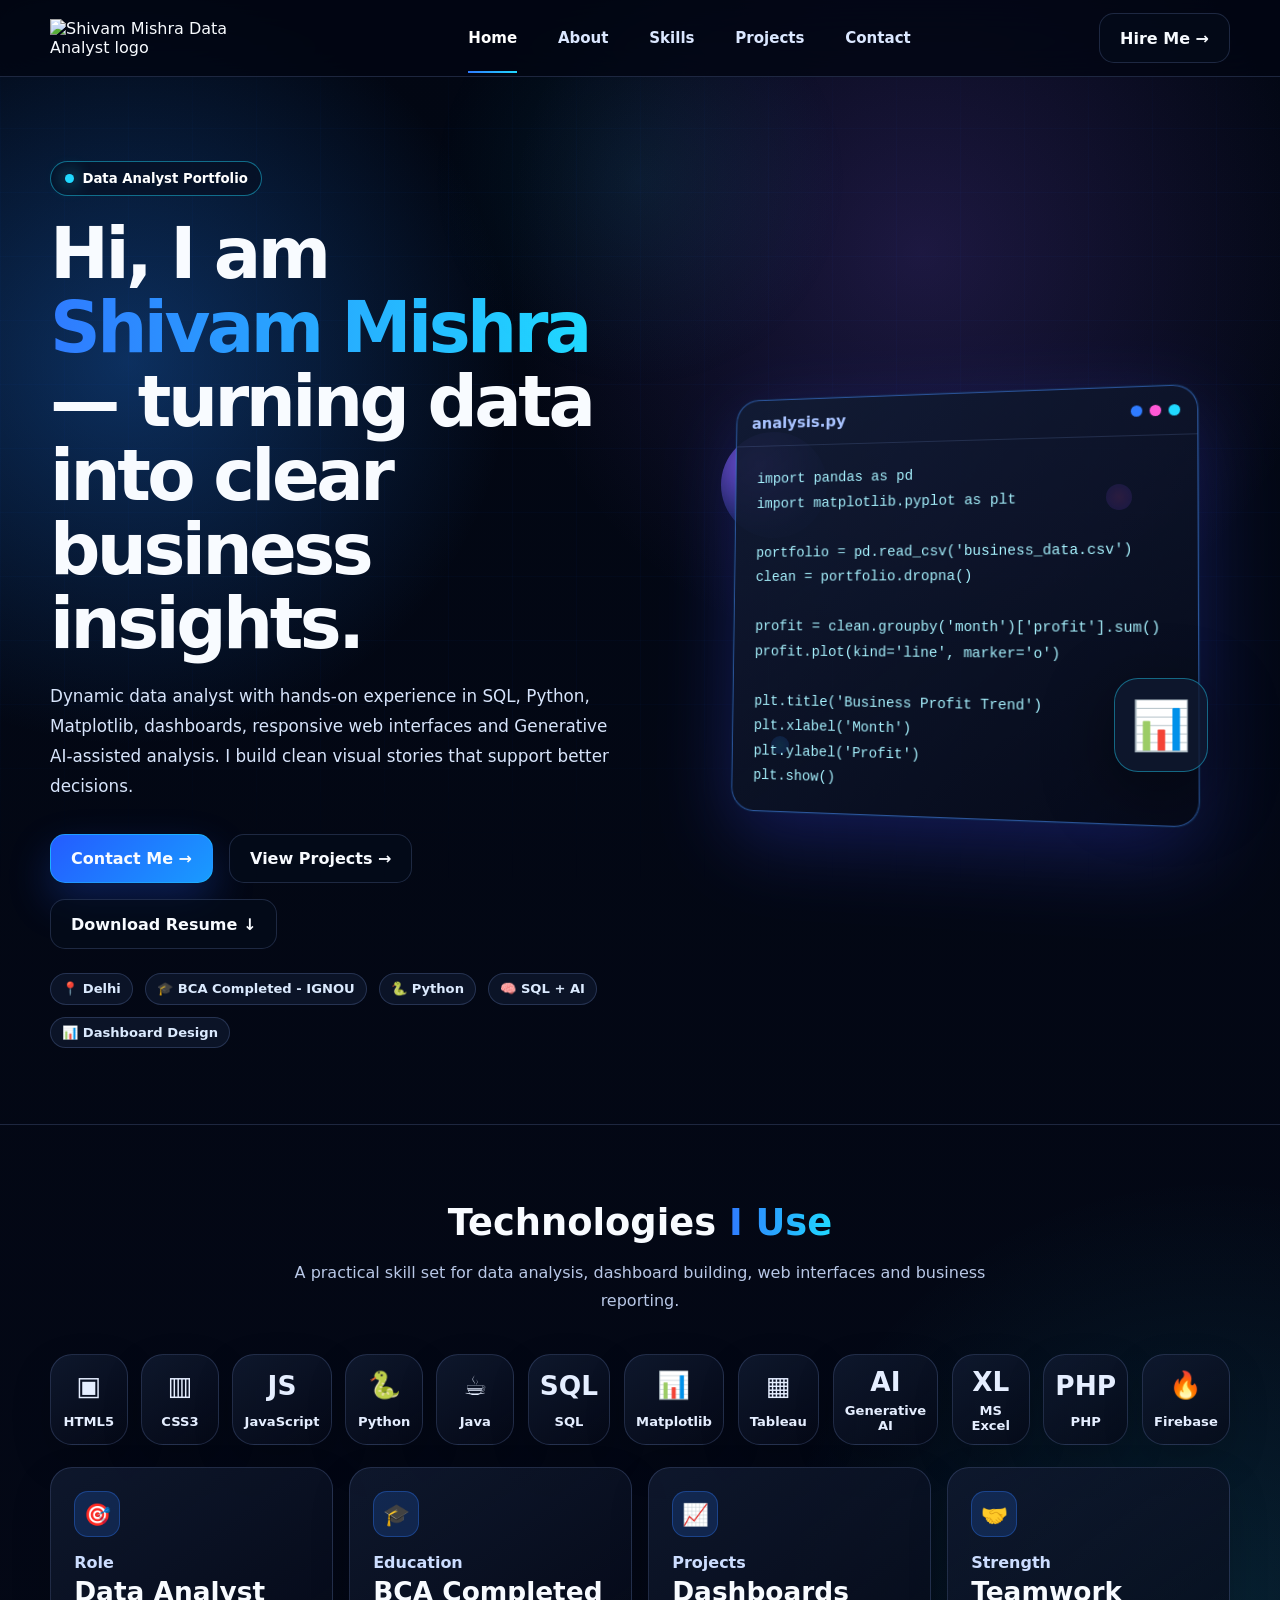
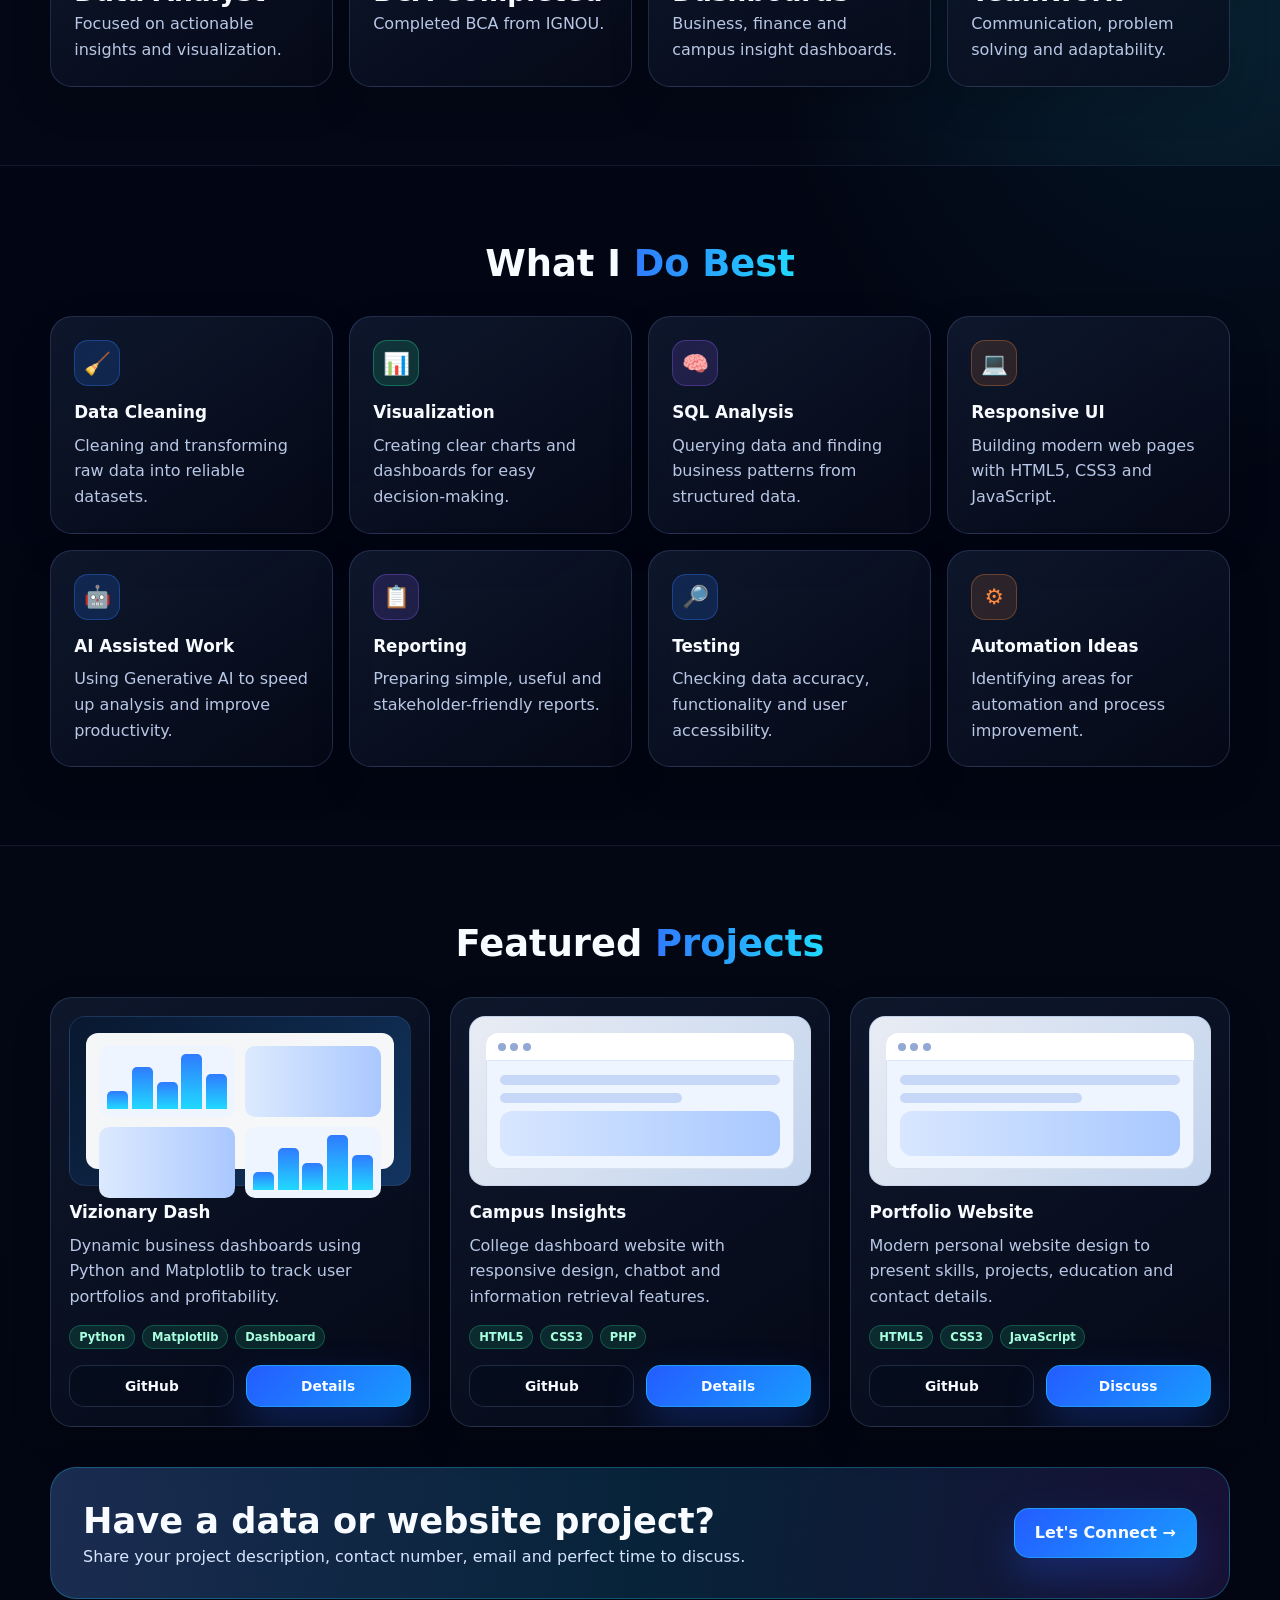
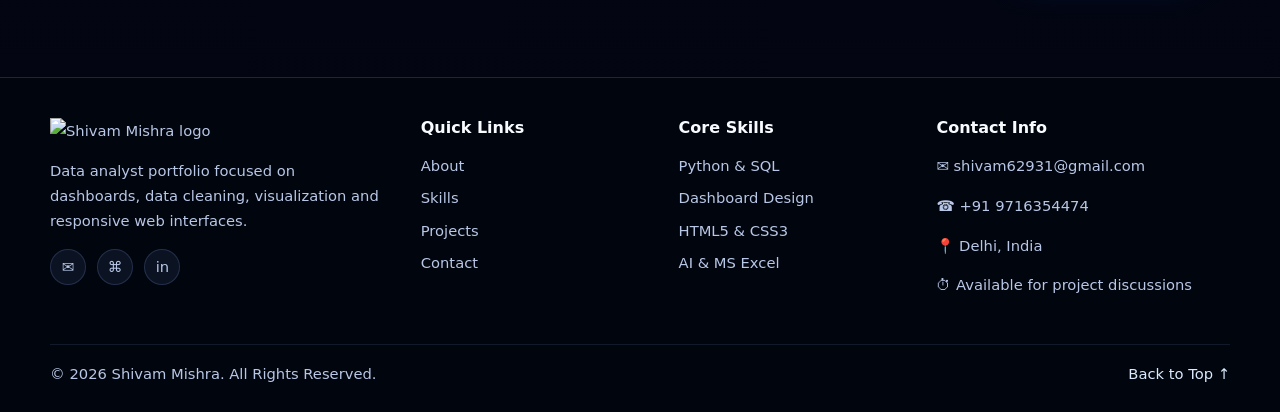
==== index.html @ b5615be9 "Add files via upload" ====
<!DOCTYPE html>
<html lang="en">
<head>
  <meta charset="UTF-8" />
  <meta name="viewport" content="width=device-width, initial-scale=1.0" />
  <title>Shivam Mishra | Data Analyst Portfolio</title>
  <meta name="description" content="Portfolio website of Shivam Mishra, Data Analyst skilled in Python, SQL, dashboards, data visualization and responsive web design." />
  <link rel="stylesheet" href="styles.css" />
</head>
<body>
  <header class="site-header">
    <div class="container navbar">
      <a class="brand" href="index.html" aria-label="Shivam Mishra Home"><img src="assets/image.jpeg" alt="Shivam Mishra Data Analyst logo"></a>
      <nav class="nav-links" data-nav-links>
        <a class="nav-link active" href="index.html">Home</a>
        <a class="nav-link " href="about.html">About</a>
        <a class="nav-link " href="skills.html">Skills</a>
        <a class="nav-link " href="projects.html">Projects</a>
        <a class="nav-link " href="contact.html">Contact</a>
      </nav>
      <div class="nav-actions">
        <a class="btn btn-ghost" href="contact.html">Hire Me →</a>
        <button class="nav-toggle" data-nav-toggle aria-label="Open menu" aria-expanded="false">☰</button>
      </div>
    </div>
  </header>

  <main>
    <section class="hero">
      <div class="container hero-grid">
        <div>
          <span class="badge">Data Analyst Portfolio</span>
          <h1>Hi, I am <span class="gradient-text">Shivam Mishra</span> — turning data into clear business insights.</h1>
          <p>Dynamic data analyst with hands-on experience in SQL, Python, Matplotlib, dashboards, responsive web interfaces and Generative AI-assisted analysis. I build clean visual stories that support better decisions.</p>
          <div class="hero-actions">
            <a class="btn btn-primary" href="contact.html">Contact Me →</a>
            <a class="btn btn-ghost" href="projects.html">View Projects →</a>
            <a class="btn btn-ghost" href="assets/Resume.pdf" target="_blank" rel="noopener">Download Resume ↓</a>
          </div>
          <div class="resume-strip">
            <span class="pill">📍 Delhi</span>
            <span class="pill">🎓 BCA Completed - IGNOU</span>
            <span class="pill">🐍 Python</span>
            <span class="pill">🧠 SQL + AI</span>
            <span class="pill">📊 Dashboard Design</span>
          </div>
        </div>
        <div class="hero-visual" aria-label="Data analyst code illustration">
          <span class="float-orb orb-1"></span>
          <span class="float-orb orb-2"></span>
          <span class="float-orb orb-3"></span>
          <div class="code-card">
            <div class="card-top"><span>analysis.py</span><span class="dot-group"><i class="dot"></i><i class="dot"></i><i class="dot"></i></span></div>
<pre><code>import pandas as pd
import matplotlib.pyplot as plt

portfolio = pd.read_csv('business_data.csv')
clean = portfolio.dropna()

profit = clean.groupby('month')['profit'].sum()
profit.plot(kind='line', marker='o')

plt.title('Business Profit Trend')
plt.xlabel('Month')
plt.ylabel('Profit')
plt.show()</code></pre>
          </div>
          <div class="float-icon react">📊</div>
        </div>
      </div>
    </section>

    <section class="section-pad">
      <div class="container">
        <h2 class="section-title">Technologies <span class="gradient-text">I Use</span></h2>
        <p class="section-subtitle">A practical skill set for data analysis, dashboard building, web interfaces and business reporting.</p>
        <div class="tech-row">
          <div class="tech-card"><span class="tech-icon">▣</span>HTML5</div>
          <div class="tech-card"><span class="tech-icon">▥</span>CSS3</div>
          <div class="tech-card"><span class="tech-icon">JS</span>JavaScript</div>
          <div class="tech-card"><span class="tech-icon">🐍</span>Python</div>
          <div class="tech-card"><span class="tech-icon">☕</span>Java</div>
          <div class="tech-card"><span class="tech-icon">SQL</span>SQL</div>
          <div class="tech-card"><span class="tech-icon">📊</span>Matplotlib</div>
          <div class="tech-card"><span class="tech-icon">▦</span>Tableau</div>
          <div class="tech-card"><span class="tech-icon">AI</span>Generative AI</div>
          <div class="tech-card"><span class="tech-icon">XL</span>MS Excel</div>
          <div class="tech-card"><span class="tech-icon">PHP</span>PHP</div>
          <div class="tech-card"><span class="tech-icon">🔥</span>Firebase</div>
        </div>

        <div class="stats-grid">
          <div class="stat-card"><div class="icon">🎯</div><h3>Role</h3><strong>Data Analyst</strong><p>Focused on actionable insights and visualization.</p></div>
          <div class="stat-card"><div class="icon">🎓</div><h3>Education</h3><strong>BCA Completed</strong><p>Completed BCA from IGNOU.</p></div>
          <div class="stat-card"><div class="icon">📈</div><h3>Projects</h3><strong>Dashboards</strong><p>Business, finance and campus insight dashboards.</p></div>
          <div class="stat-card"><div class="icon">🤝</div><h3>Strength</h3><strong>Teamwork</strong><p>Communication, problem solving and adaptability.</p></div>
        </div>
      </div>
    </section>

    <section class="section-pad split-bg">
      <div class="container">
        <h2 class="section-title">What I <span class="gradient-text">Do Best</span></h2>
        <div class="features-grid">
          <div class="feature-card"><div class="icon">🧹</div><h3>Data Cleaning</h3><p>Cleaning and transforming raw data into reliable datasets.</p></div>
          <div class="feature-card"><div class="icon">📊</div><h3>Visualization</h3><p>Creating clear charts and dashboards for easy decision-making.</p></div>
          <div class="feature-card"><div class="icon">🧠</div><h3>SQL Analysis</h3><p>Querying data and finding business patterns from structured data.</p></div>
          <div class="feature-card"><div class="icon">💻</div><h3>Responsive UI</h3><p>Building modern web pages with HTML5, CSS3 and JavaScript.</p></div>
          <div class="feature-card"><div class="icon">🤖</div><h3>AI Assisted Work</h3><p>Using Generative AI to speed up analysis and improve productivity.</p></div>
          <div class="feature-card"><div class="icon">📋</div><h3>Reporting</h3><p>Preparing simple, useful and stakeholder-friendly reports.</p></div>
          <div class="feature-card"><div class="icon">🔎</div><h3>Testing</h3><p>Checking data accuracy, functionality and user accessibility.</p></div>
          <div class="feature-card"><div class="icon">⚙</div><h3>Automation Ideas</h3><p>Identifying areas for automation and process improvement.</p></div>
        </div>
      </div>
    </section>

    <section class="section-pad">
      <div class="container">
        <h2 class="section-title">Featured <span class="gradient-text">Projects</span></h2>
        <div class="projects-grid">
          <article class="project-card">
            <div class="project-shot analytics"><div class="dashboard-mock"><div class="chart-card"><i></i><i></i><i></i><i></i><i></i></div><div class="dashboard-line"></div><div class="dashboard-line"></div><div class="chart-card"><i></i><i></i><i></i><i></i><i></i></div></div></div>
            <h3>Vizionary Dash</h3>
            <p>Dynamic business dashboards using Python and Matplotlib to track user portfolios and profitability.</p>
            <div class="tags"><span class="tag">Python</span><span class="tag">Matplotlib</span><span class="tag">Dashboard</span></div>
            <div class="project-actions"><a class="btn btn-ghost" href="https://github.com/ShivamMishra9" target="_blank" rel="noopener">GitHub</a><a class="btn btn-primary" href="projects.html">Details</a></div>
          </article>
          <article class="project-card">
            <div class="project-shot"><div class="mock-browser"><div class="mock-bar"><span></span><span></span><span></span></div><div class="mock-body"><div class="mock-line"></div><div class="mock-line"></div><div class="mock-panel"></div></div></div></div>
            <h3>Campus Insights</h3>
            <p>College dashboard website with responsive design, chatbot and information retrieval features.</p>
            <div class="tags"><span class="tag">HTML5</span><span class="tag">CSS3</span><span class="tag">PHP</span></div>
            <div class="project-actions"><a class="btn btn-ghost" href="https://github.com/ShivamMishra9" target="_blank" rel="noopener">GitHub</a><a class="btn btn-primary" href="projects.html">Details</a></div>
          </article>
          <article class="project-card">
            <div class="project-shot"><div class="mock-browser"><div class="mock-bar"><span></span><span></span><span></span></div><div class="mock-body"><div class="mock-line"></div><div class="mock-line"></div><div class="mock-panel"></div></div></div></div>
            <h3>Portfolio Website</h3>
            <p>Modern personal website design to present skills, projects, education and contact details.</p>
            <div class="tags"><span class="tag">HTML5</span><span class="tag">CSS3</span><span class="tag">JavaScript</span></div>
            <div class="project-actions"><a class="btn btn-ghost" href="https://github.com/ShivamMishra9" target="_blank" rel="noopener">GitHub</a><a class="btn btn-primary" href="contact.html">Discuss</a></div>
          </article>
        </div>

        <div class="cta">
          <div>
            <h2>Have a data or website project?</h2>
            <p>Share your project description, contact number, email and perfect time to discuss.</p>
          </div>
          <a class="btn btn-primary" href="contact.html">Let's Connect →</a>
        </div>
      </div>
    </section>
  </main>

  <footer class="footer">
    <div class="container">
      <div class="footer-grid">
        <div>
          <a class="brand" href="index.html"><img src="assets/image.jpeg" alt="Shivam Mishra logo"></a>
          <p>Data analyst portfolio focused on dashboards, data cleaning, visualization and responsive web interfaces.</p>
          <div class="social">
            <a href="mailto:shivam62931@gmail.com" aria-label="Email">✉</a>
            <a href="https://github.com/ShivamMishra9" aria-label="GitHub">⌘</a>
            <a href="https://www.linkedin.com/in/shivam-mishra-34b9a5308?utm_source=share_via&utm_content=profile&utm_medium=member_android" aria-label="LinkedIn">in</a>
          </div>
        </div>
        <div>
          <h3>Quick Links</h3>
          <a href="about.html">About</a>
          <a href="skills.html">Skills</a>
          <a href="projects.html">Projects</a>
          <a href="contact.html">Contact</a>
        </div>
        <div>
          <h3>Core Skills</h3>
          <a href="skills.html">Python & SQL</a>
          <a href="skills.html">Dashboard Design</a>
          <a href="skills.html">HTML5 & CSS3</a>
          <a href="skills.html">AI & MS Excel</a>
        </div>
        <div>
          <h3>Contact Info</h3>
          <p>✉ shivam62931@gmail.com</p>
          <p>☎ +91 9716354474</p>
          <p>📍 Delhi, India</p>
          <p>⏱ Available for project discussions</p>
        </div>
      </div>
      <div class="copyright">
        <span>© 2026 Shivam Mishra. All Rights Reserved.</span>
        <a class="back-top" data-back-top>Back to Top ↑</a>
      </div>
    </div>
  </footer>
  <script src="js/main.js"></script>
</body>
</html>
---- styles.css ----
:root {
  --bg: #030712;
  --bg-2: #071023;
  --card: rgba(16, 26, 48, 0.78);
  --card-2: rgba(14, 23, 42, 0.96);
  --border: rgba(107, 132, 191, 0.26);
  --text: #f8fbff;
  --muted: #b8c7e6;
  --blue: #2f7bff;
  --cyan: #20d9ff;
  --purple: #8b5cf6;
  --pink: #ff58d6;
  --green: #27ef9f;
  --orange: #ff8a3d;
  --shadow: 0 20px 70px rgba(0, 0, 0, 0.45);
  --radius: 22px;
}

* { box-sizing: border-box; }
html { scroll-behavior: smooth; }
body {
  margin: 0;
  font-family: Inter, ui-sans-serif, system-ui, -apple-system, BlinkMacSystemFont, "Segoe UI", Arial, sans-serif;
  background:
    radial-gradient(circle at 10% 10%, rgba(33, 133, 255, .32), transparent 24rem),
    radial-gradient(circle at 72% 7%, rgba(135, 92, 246, .20), transparent 26rem),
    radial-gradient(circle at 95% 45%, rgba(32, 217, 255, .12), transparent 28rem),
    linear-gradient(180deg, #020713 0%, #040816 55%, #020510 100%);
  color: var(--text);
  overflow-x: hidden;
}

body::before {
  content: "";
  position: fixed;
  inset: 0;
  pointer-events: none;
  background-image:
    linear-gradient(rgba(47, 123, 255, .06) 1px, transparent 1px),
    linear-gradient(90deg, rgba(47, 123, 255, .06) 1px, transparent 1px);
  background-size: 64px 64px;
  mask-image: linear-gradient(to bottom, transparent, black 16%, black 76%, transparent);
  opacity: .55;
}

body::after {
  content: "";
  position: fixed;
  inset: 0;
  pointer-events: none;
  background: radial-gradient(circle at var(--x, 50%) var(--y, 20%), rgba(32, 217, 255, .08), transparent 13rem);
  transition: .08s linear;
}

img { max-width: 100%; display: block; }
a { color: inherit; text-decoration: none; }
button, input, textarea, select { font: inherit; }

.container { width: min(1180px, calc(100% - 32px)); margin: 0 auto; }
.gradient-text { color: var(--cyan); background: linear-gradient(90deg, #2f7bff, #20d9ff); -webkit-background-clip: text; background-clip: text; color: transparent; }
.section-title { text-align: center; margin: 0 0 2rem; font-size: clamp(1.6rem, 3vw, 2.3rem); line-height: 1.1; }
.section-subtitle { color: var(--muted); text-align: center; max-width: 760px; margin: -1rem auto 2.5rem; line-height: 1.7; }
.section-pad { padding: 78px 0; }

.site-header {
  position: sticky;
  top: 0;
  z-index: 50;
  background: rgba(2, 6, 18, .78);
  backdrop-filter: blur(18px);
  border-bottom: 1px solid var(--border);
}
.navbar { min-height: 76px; display: flex; align-items: center; justify-content: space-between; gap: 1.2rem; }
.brand { display: inline-flex; align-items: center; gap: .75rem; }
.brand img { width: 168px; height: auto; }
.nav-toggle { display: none; width: 44px; height: 44px; border: 1px solid var(--border); border-radius: 14px; background: rgba(13, 22, 43, .8); color: var(--text); cursor: pointer; }
.nav-links { display: flex; align-items: center; justify-content: center; gap: .55rem; }
.nav-link {
  position: relative;
  padding: 1.65rem 1rem;
  color: #dbe7ff;
  font-weight: 700;
  font-size: .94rem;
  transition: color .25s ease;
}
.nav-link::after {
  content: "";
  position: absolute;
  left: 1rem;
  right: 1rem;
  bottom: 0;
  height: 2px;
  background: linear-gradient(90deg, var(--blue), var(--cyan));
  transform: scaleX(0);
  transform-origin: center;
  transition: transform .25s ease;
}
.nav-link:hover, .nav-link.active { color: #fff; }
.nav-link:hover::after, .nav-link.active::after { transform: scaleX(1); }
.nav-actions { display: flex; align-items: center; gap: .8rem; }
.btn {
  display: inline-flex;
  align-items: center;
  justify-content: center;
  gap: .65rem;
  min-height: 48px;
  padding: .9rem 1.25rem;
  border-radius: 15px;
  border: 1px solid var(--border);
  background: rgba(15, 25, 45, .66);
  color: var(--text);
  font-weight: 800;
  cursor: pointer;
  transition: transform .25s ease, box-shadow .25s ease, border-color .25s ease, background .25s ease;
}
.btn:hover { transform: translateY(-3px); border-color: rgba(32,217,255,.55); box-shadow: 0 14px 32px rgba(32, 117, 255, .18); }
.btn-primary { border-color: rgba(32, 217, 255, .42); background: linear-gradient(135deg, #245cff, #199bff); box-shadow: 0 18px 42px rgba(36, 92, 255, .28); }
.btn-ghost { background: rgba(5, 12, 26, .7); }

.hero { position: relative; padding: 84px 0 76px; border-bottom: 1px solid var(--border); overflow: hidden; }
.hero-grid { display: grid; grid-template-columns: 1.02fr .98fr; gap: 4rem; align-items: center; }
.badge {
  display: inline-flex; align-items: center; gap: .55rem; color: #ffffff;
  border: 1px solid rgba(32, 217, 255, .46);
  background: rgba(6, 16, 35, .68);
  border-radius: 999px;
  padding: .55rem .85rem;
  font-weight: 800;
  font-size: .83rem;
  margin-bottom: 1.4rem;
}
.badge::before { content: ""; width: 9px; height: 9px; border-radius: 50%; background: var(--cyan); box-shadow: 0 0 18px var(--cyan); }
.hero h1 { font-size: clamp(2.5rem, 5.5vw, 5.35rem); line-height: 1.05; letter-spacing: -.05em; margin: 0 0 1.2rem; }
.hero p { color: #d7e4fb; font-size: 1.05rem; line-height: 1.8; max-width: 620px; margin: 0 0 2rem; }
.hero-actions { display: flex; flex-wrap: wrap; gap: 1rem; }
.hero-visual { position: relative; min-height: 440px; display: grid; place-items: center; }
.code-card {
  width: min(100%, 470px);
  border: 1px solid rgba(71, 142, 255, .52);
  border-radius: 24px;
  background: linear-gradient(145deg, rgba(17, 27, 52, .94), rgba(6, 10, 27, .78));
  box-shadow: 0 0 0 1px rgba(32, 217, 255, .08), 0 26px 80px rgba(60, 75, 255, .28);
  overflow: hidden;
  transform: perspective(900px) rotateY(-9deg) rotateX(2deg);
}
.card-top { height: 48px; display: flex; align-items: center; justify-content: space-between; padding: 0 1rem; border-bottom: 1px solid rgba(107,132,191,.22); color: #a9c3ff; font-weight: 800; }
.dot-group { display: inline-flex; gap: .45rem; }
.dot { width: 11px; height: 11px; border-radius: 50%; background: var(--blue); }
.dot:nth-child(2) { background: var(--pink); }
.dot:nth-child(3) { background: var(--cyan); }
.code-card pre { margin: 0; padding: 1.4rem; overflow: auto; color: #a7f3ff; line-height: 1.75; font-size: .91rem; }
.float-icon { position: absolute; display: grid; place-items: center; border: 1px solid rgba(32,217,255,.42); border-radius: 24px; background: rgba(16, 26, 48, .80); box-shadow: var(--shadow); animation: float 4s ease-in-out infinite; }
.float-icon.react { right: 4%; bottom: 52px; width: 94px; height: 94px; font-size: 3rem; color: var(--cyan); }
.float-orb { position: absolute; border-radius: 50%; filter: blur(.2px); opacity: .9; animation: float 6s ease-in-out infinite; }
.orb-1 { width: 106px; height: 106px; left: 7%; top: 48px; background: radial-gradient(circle at 35% 30%, #8b5cf6, rgba(47,123,255,.15) 70%); }
.orb-2 { width: 26px; height: 26px; right: 18%; top: 100px; background: radial-gradient(circle, #ff58d6, #5a38ff); animation-delay: -1.5s; }
.orb-3 { width: 18px; height: 18px; left: 16%; bottom: 70px; background: radial-gradient(circle, #20d9ff, #245cff); animation-delay: -3s; }
@keyframes float { 0%,100% { transform: translateY(0); } 50% { transform: translateY(-16px); } }

.tech-row { display: grid; grid-template-columns: repeat(12, 1fr); gap: .85rem; }
.tech-card, .feature-card, .service-card, .stat-card, .project-card, .team-card, .form-card, .info-card {
  border: 1px solid var(--border);
  background: linear-gradient(145deg, rgba(16, 26, 48, .86), rgba(6, 10, 24, .72));
  border-radius: var(--radius);
  box-shadow: 0 16px 40px rgba(0,0,0,.16);
  transition: transform .25s ease, border-color .25s ease, box-shadow .25s ease;
}
.tech-card:hover, .feature-card:hover, .service-card:hover, .stat-card:hover, .project-card:hover, .team-card:hover, .info-card:hover { transform: translateY(-6px); border-color: rgba(32,217,255,.48); box-shadow: 0 24px 54px rgba(10, 70, 160, .18); }
.tech-card { min-height: 88px; display: grid; place-items: center; text-align: center; padding: .7rem; font-weight: 800; font-size: .82rem; color: #e5eeff; }
.tech-icon { display: block; font-size: 1.65rem; margin-bottom: .35rem; }
.stats-grid { margin-top: 1.4rem; display: grid; grid-template-columns: repeat(4, 1fr); gap: 1rem; }
.stat-card { padding: 1.45rem; min-height: 154px; }
.stat-card .icon, .feature-card .icon, .service-card .icon, .info-card .icon { width: 46px; height: 46px; border-radius: 14px; display: grid; place-items: center; margin-bottom: 1rem; background: rgba(47, 123, 255, .18); border: 1px solid rgba(47, 123, 255, .35); color: var(--cyan); font-size: 1.35rem; }
.stat-card h3 { margin: .2rem 0 .25rem; font-size: 1rem; color: #ccddff; }
.stat-card strong { display: block; font-size: 1.65rem; margin-bottom: .25rem; }
.stat-card p, .feature-card p, .service-card p, .project-card p, .team-card p, .info-card p { color: var(--muted); line-height: 1.6; margin: 0; }

.split-bg { background: rgba(2, 6, 18, .48); border-top: 1px solid rgba(107,132,191,.16); border-bottom: 1px solid rgba(107,132,191,.16); }
.features-grid { display: grid; grid-template-columns: repeat(4, 1fr); gap: 1rem; }
.feature-card { padding: 1.45rem; }
.feature-card h3, .service-card h3, .project-card h3, .team-card h3, .info-card h3 { margin: 0 0 .65rem; font-size: 1.05rem; }
.feature-card:nth-child(2n) .icon { color: var(--green); background: rgba(39,239,159,.14); border-color: rgba(39,239,159,.32); }
.feature-card:nth-child(3n) .icon { color: var(--purple); background: rgba(139,92,246,.16); border-color: rgba(139,92,246,.34); }
.feature-card:nth-child(4n) .icon { color: var(--orange); background: rgba(255,138,61,.13); border-color: rgba(255,138,61,.30); }

.services-grid { display: grid; grid-template-columns: repeat(4, 1fr); gap: 1rem; }
.service-card { padding: 1.4rem; min-height: 190px; position: relative; overflow: hidden; }
.service-card::after { content: ""; position: absolute; inset: auto -40px -55px auto; width: 130px; height: 130px; background: radial-gradient(circle, rgba(32,217,255,.18), transparent 65%); }

.process { display: grid; grid-template-columns: repeat(7, 1fr); gap: 1rem; align-items: start; }
.step { text-align: center; position: relative; }
.step:not(:last-child)::after { content: ""; position: absolute; top: 28px; right: -32%; width: 60%; border-top: 2px dotted rgba(45, 149, 255, .65); }
.step-icon { margin: 0 auto .75rem; width: 58px; height: 58px; border-radius: 50%; display: grid; place-items: center; border: 1px solid rgba(32,217,255,.5); background: rgba(16, 26, 48, .85); color: var(--cyan); font-size: 1.4rem; }
.step h3 { margin: 0 0 .35rem; font-size: .96rem; }
.step p { margin: 0; color: var(--muted); font-size: .82rem; line-height: 1.5; }

.cta { margin-top: 2.5rem; padding: 2rem; border: 1px solid rgba(32,217,255,.28); border-radius: 26px; background: linear-gradient(100deg, rgba(33, 54, 97, .8), rgba(12, 59, 90, .56), rgba(38, 25, 76, .6)); display: flex; justify-content: space-between; gap: 1rem; align-items: center; }
.cta h2 { margin: 0 0 .4rem; font-size: clamp(1.5rem, 3vw, 2.2rem); }
.cta p { margin: 0; color: #d7e6ff; }

.projects-grid { display: grid; grid-template-columns: repeat(3, 1fr); gap: 1.25rem; }
.project-card { padding: 1.15rem; overflow: hidden; }
.project-shot { border-radius: 16px; border: 1px solid rgba(107,132,191,.2); height: 170px; background: linear-gradient(135deg, rgba(245,248,255,.95), rgba(210,228,255,.92)); padding: 1rem; margin-bottom: 1rem; }
.mock-browser { height: 100%; border-radius: 12px; background: #eef5ff; box-shadow: inset 0 0 0 1px rgba(28,54,100,.11); overflow: hidden; }
.mock-bar { height: 28px; background: #ffffff; border-bottom: 1px solid #dbe7ff; display: flex; align-items: center; gap: .3rem; padding-left: .7rem; }
.mock-bar span { width: 8px; height: 8px; background: #93a8d5; border-radius: 50%; }
.mock-body { padding: .85rem; display: grid; gap: .5rem; }
.mock-line { height: 10px; background: #c7d7f8; border-radius: 9px; }
.mock-line:nth-child(2) { width: 65%; }
.mock-line:nth-child(3) { width: 82%; }
.mock-panel { height: 45px; border-radius: 12px; background: linear-gradient(90deg, #d8e7ff, #a9c8ff); }
.tags { display: flex; flex-wrap: wrap; gap: .45rem; margin: 1rem 0; }
.tag { color: #a8ffdf; background: rgba(39,239,159,.12); border: 1px solid rgba(39,239,159,.23); padding: .25rem .55rem; border-radius: 999px; font-size: .72rem; font-weight: 800; }
.project-actions { display: grid; grid-template-columns: 1fr 1fr; gap: .7rem; }
.project-actions .btn { min-height: 42px; padding: .7rem .8rem; font-size: .86rem; }

.page-hero { padding: 88px 0 48px; text-align: center; border-bottom: 1px solid var(--border); }
.page-hero h1 { margin: 0 0 1rem; font-size: clamp(2.1rem, 5vw, 4rem); letter-spacing: -.04em; }
.page-hero p { margin: 0 auto; max-width: 760px; color: var(--muted); line-height: 1.8; }
.about-grid { display: grid; grid-template-columns: .9fr 1.1fr; gap: 1.5rem; align-items: center; }
.about-panel { padding: 2rem; border: 1px solid var(--border); border-radius: 28px; background: linear-gradient(145deg, rgba(16, 26, 48, .88), rgba(5, 10, 24, .72)); }
.about-panel h2 { margin-top: 0; font-size: clamp(1.6rem, 4vw, 2.8rem); }
.about-panel p, .about-list li { color: var(--muted); line-height: 1.75; }
.about-list { padding-left: 1.2rem; }
.team-grid { display: grid; grid-template-columns: repeat(3, 1fr); gap: 1rem; }
.team-card { padding: 1.5rem; text-align: center; }
.avatar { width: 76px; height: 76px; border-radius: 50%; display: grid; place-items: center; margin: 0 auto 1rem; background: linear-gradient(135deg, rgba(47,123,255,.9), rgba(32,217,255,.75)); font-size: 1.8rem; font-weight: 900; }

.contact-layout { display: grid; grid-template-columns: .8fr 1.2fr; gap: 1.25rem; align-items: start; }
.info-stack { display: grid; gap: 1rem; }
.info-card, .form-card { padding: 1.5rem; }
.contact-form { display: grid; gap: 1rem; }
.form-grid { display: grid; grid-template-columns: 1fr 1fr; gap: 1rem; }
.form-group { display: grid; gap: .45rem; }
.form-group label { font-weight: 800; color: #e8f1ff; font-size: .9rem; }
.form-group input, .form-group textarea, .form-group select {
  width: 100%;
  border: 1px solid rgba(107,132,191,.34);
  border-radius: 14px;
  background: rgba(4, 10, 24, .72);
  color: var(--text);
  outline: none;
  padding: .95rem 1rem;
  transition: border-color .2s ease, box-shadow .2s ease;
}
.form-group textarea { min-height: 160px; resize: vertical; }
.form-group input:focus, .form-group textarea:focus, .form-group select:focus { border-color: rgba(32,217,255,.72); box-shadow: 0 0 0 4px rgba(32,217,255,.08); }
.form-full { grid-column: 1 / -1; }
.status-message { min-height: 28px; color: var(--muted); font-weight: 700; }
.status-message.success { color: var(--green); }
.status-message.error { color: #ff8b8b; }

.footer { border-top: 1px solid var(--border); background: rgba(1, 5, 14, .82); padding: 2.5rem 0 1.2rem; }
.footer-grid { display: grid; grid-template-columns: 1.5fr 1fr 1fr 1.3fr; gap: 2rem; }
.footer h3 { margin: 0 0 1rem; font-size: 1rem; }
.footer p, .footer a, .copyright { color: var(--muted); line-height: 1.7; font-size: .92rem; }
.footer a { display: block; margin-bottom: .45rem; transition: color .2s ease; }
.footer a:hover { color: var(--cyan); }
.social { display: flex; gap: .7rem; margin-top: 1rem; }
.social a { width: 36px; height: 36px; display: grid; place-items: center; border-radius: 50%; border: 1px solid var(--border); background: rgba(14, 23, 42, .8); }
.copyright { display: flex; justify-content: space-between; gap: 1rem; border-top: 1px solid rgba(107,132,191,.16); margin-top: 2rem; padding-top: 1rem; }
.back-top { color: #dbeafe !important; cursor: pointer; }

@media (max-width: 1080px) {
  .hero-grid, .about-grid, .contact-layout { grid-template-columns: 1fr; }
  .hero-visual { min-height: 360px; }
  .features-grid, .services-grid, .stats-grid { grid-template-columns: repeat(2, 1fr); }
  .tech-row { grid-template-columns: repeat(6, 1fr); }
  .process { grid-template-columns: repeat(4, 1fr); }
  .step::after { display: none; }
  .projects-grid, .team-grid { grid-template-columns: 1fr 1fr; }
}

@media (max-width: 820px) {
  .nav-toggle { display: inline-grid; place-items: center; }
  .nav-actions .btn { display: none; }
  .nav-links {
    position: fixed;
    top: 76px;
    left: 16px;
    right: 16px;
    display: grid;
    gap: 0;
    padding: .7rem;
    background: rgba(3, 10, 25, .96);
    border: 1px solid var(--border);
    border-radius: 20px;
    transform: translateY(-130%);
    transition: transform .25s ease;
    box-shadow: var(--shadow);
  }
  .nav-links.open { transform: translateY(0); }
  .nav-link { padding: 1rem; border-radius: 12px; }
  .nav-link::after { display: none; }
  .nav-link:hover, .nav-link.active { background: rgba(47,123,255,.14); }
  .hero { padding-top: 54px; }
  .code-card { transform: none; }
  .cta { flex-direction: column; text-align: center; align-items: stretch; }
  .footer-grid { grid-template-columns: 1fr 1fr; }
}

@media (max-width: 620px) {
  .container { width: min(100% - 22px, 1180px); }
  .tech-row { grid-template-columns: repeat(3, 1fr); }
  .features-grid, .services-grid, .stats-grid, .projects-grid, .team-grid, .process, .form-grid, .footer-grid { grid-template-columns: 1fr; }
  .hero h1 { font-size: 2.45rem; }
  .hero-actions, .project-actions { grid-template-columns: 1fr; display: grid; }
  .brand img { width: 145px; }
  .copyright { flex-direction: column; }
}

.brand img { width: 230px; }
.hero h1 { max-width: 820px; }
.code-card pre code .comment { color: #7dd3fc; }
.resume-strip { display:flex; flex-wrap:wrap; gap:.75rem; margin-top:1.5rem; }
.pill { display:inline-flex; align-items:center; gap:.45rem; padding:.45rem .7rem; border:1px solid rgba(107,132,191,.28); border-radius:999px; background:rgba(16,26,48,.72); color:#dbeafe; font-weight:800; font-size:.82rem; }
.profile-card { padding:1.4rem; border:1px solid var(--border); border-radius:28px; background:linear-gradient(145deg, rgba(16,26,48,.9), rgba(6,10,24,.76)); box-shadow:var(--shadow); }
.profile-photo { width:150px; height:150px; border-radius:38px; margin:0 auto 1.2rem; display:grid; place-items:center; background:linear-gradient(135deg, rgba(47,123,255,.95), rgba(32,217,255,.65), rgba(139,92,246,.8)); color:#fff; font-size:3.5rem; font-weight:950; letter-spacing:-.08em; box-shadow:0 24px 70px rgba(32,117,255,.28); }
.profile-card h2 { text-align:center; margin:.3rem 0 .35rem; font-size:1.7rem; }
.profile-card p { text-align:center; color:var(--muted); line-height:1.7; }
.profile-meta { display:grid; gap:.7rem; margin-top:1.2rem; }
.profile-meta a, .profile-meta span { display:flex; align-items:center; gap:.7rem; padding:.85rem; border:1px solid rgba(107,132,191,.22); border-radius:16px; background:rgba(4,10,24,.42); color:#dce9ff; font-weight:750; }
.profile-meta b { color:var(--cyan); }
.metric-grid { display:grid; grid-template-columns:repeat(4, 1fr); gap:1rem; }
.metric-card { padding:1.3rem; border:1px solid var(--border); border-radius:var(--radius); background:linear-gradient(145deg, rgba(16,26,48,.86), rgba(6,10,24,.72)); }
.metric-card strong { font-size:1.7rem; display:block; margin-bottom:.35rem; }
.metric-card span { color:var(--muted); line-height:1.5; }
.timeline-grid { display:grid; grid-template-columns:repeat(2, 1fr); gap:1rem; }
.timeline-card { padding:1.45rem; border:1px solid var(--border); border-radius:var(--radius); background:linear-gradient(145deg, rgba(16,26,48,.86), rgba(6,10,24,.72)); position:relative; overflow:hidden; }
.timeline-card:before { content:""; position:absolute; top:0; left:0; width:4px; height:100%; background:linear-gradient(var(--blue), var(--cyan)); }
.timeline-card h3 { margin:0 0 .35rem; }
.timeline-card p { margin:.25rem 0; color:var(--muted); line-height:1.6; }
.timeline-card .year { display:inline-flex; padding:.25rem .6rem; border-radius:999px; background:rgba(32,217,255,.12); color:#a7f3ff; font-size:.78rem; font-weight:900; margin-bottom:.75rem; }
.skill-board { display:grid; grid-template-columns:1fr 1fr; gap:1.25rem; }
.skill-list { display:grid; gap:.85rem; }
.skill-meter { border:1px solid rgba(107,132,191,.25); border-radius:18px; padding:1rem; background:rgba(7,16,35,.6); }
.skill-head { display:flex; justify-content:space-between; gap:1rem; font-weight:900; margin-bottom:.7rem; }
.meter { height:9px; background:rgba(107,132,191,.2); border-radius:999px; overflow:hidden; }
.meter span { display:block; height:100%; border-radius:999px; background:linear-gradient(90deg, var(--blue), var(--cyan)); }
.project-card.large { padding:1.3rem; }
.project-card ul { padding-left:1.15rem; color:var(--muted); line-height:1.65; }
.project-shot.analytics { background:linear-gradient(135deg, #08182f, #12345f); }
.dashboard-mock { height:100%; border-radius:12px; background:rgba(255,255,255,.96); padding:.8rem; display:grid; grid-template-columns:1fr 1fr; gap:.6rem; }
.chart-card { border-radius:10px; background:#eef5ff; display:flex; align-items:end; gap:.24rem; padding:.5rem; }
.chart-card i { flex:1; border-radius:5px 5px 0 0; background:linear-gradient(#2f7bff,#20d9ff); min-height:18px; }
.chart-card i:nth-child(2){min-height:42px}.chart-card i:nth-child(3){min-height:27px}.chart-card i:nth-child(4){min-height:55px}.chart-card i:nth-child(5){min-height:35px}
.dashboard-line { border-radius:10px; background:linear-gradient(90deg,#dceafe,#aac8ff); }
.contact-note { margin-top:1rem; padding:1rem; border:1px solid rgba(32,217,255,.24); border-radius:18px; background:rgba(32,217,255,.07); color:var(--muted); line-height:1.6; }
.cert-card { padding:1.4rem; border:1px solid var(--border); border-radius:var(--radius); background:linear-gradient(145deg, rgba(16,26,48,.86), rgba(6,10,24,.72)); }
.cert-card h3 { margin:0 0 .5rem; }
.cert-card p { color:var(--muted); line-height:1.7; margin:0; }
.resume-preview { padding:1.2rem; border:1px solid var(--border); border-radius:26px; background:rgba(4,10,24,.56); }
.resume-preview h3 { margin:0 0 1rem; }
.resume-preview .row { display:grid; grid-template-columns:120px 1fr; gap:.8rem; padding:.65rem 0; border-bottom:1px solid rgba(107,132,191,.16); color:var(--muted); }
.resume-preview .row:last-child { border-bottom:0; }
.resume-preview b { color:#eff6ff; }
@media (max-width:1080px){ .metric-grid, .skill-board { grid-template-columns:repeat(2,1fr); } }
@media (max-width:820px){ .brand img { width:190px; } .timeline-grid, .metric-grid, .skill-board { grid-template-columns:1fr; } }
@media (max-width:620px){ .brand img { width:170px; } .resume-preview .row { grid-template-columns:1fr; gap:.2rem; } }
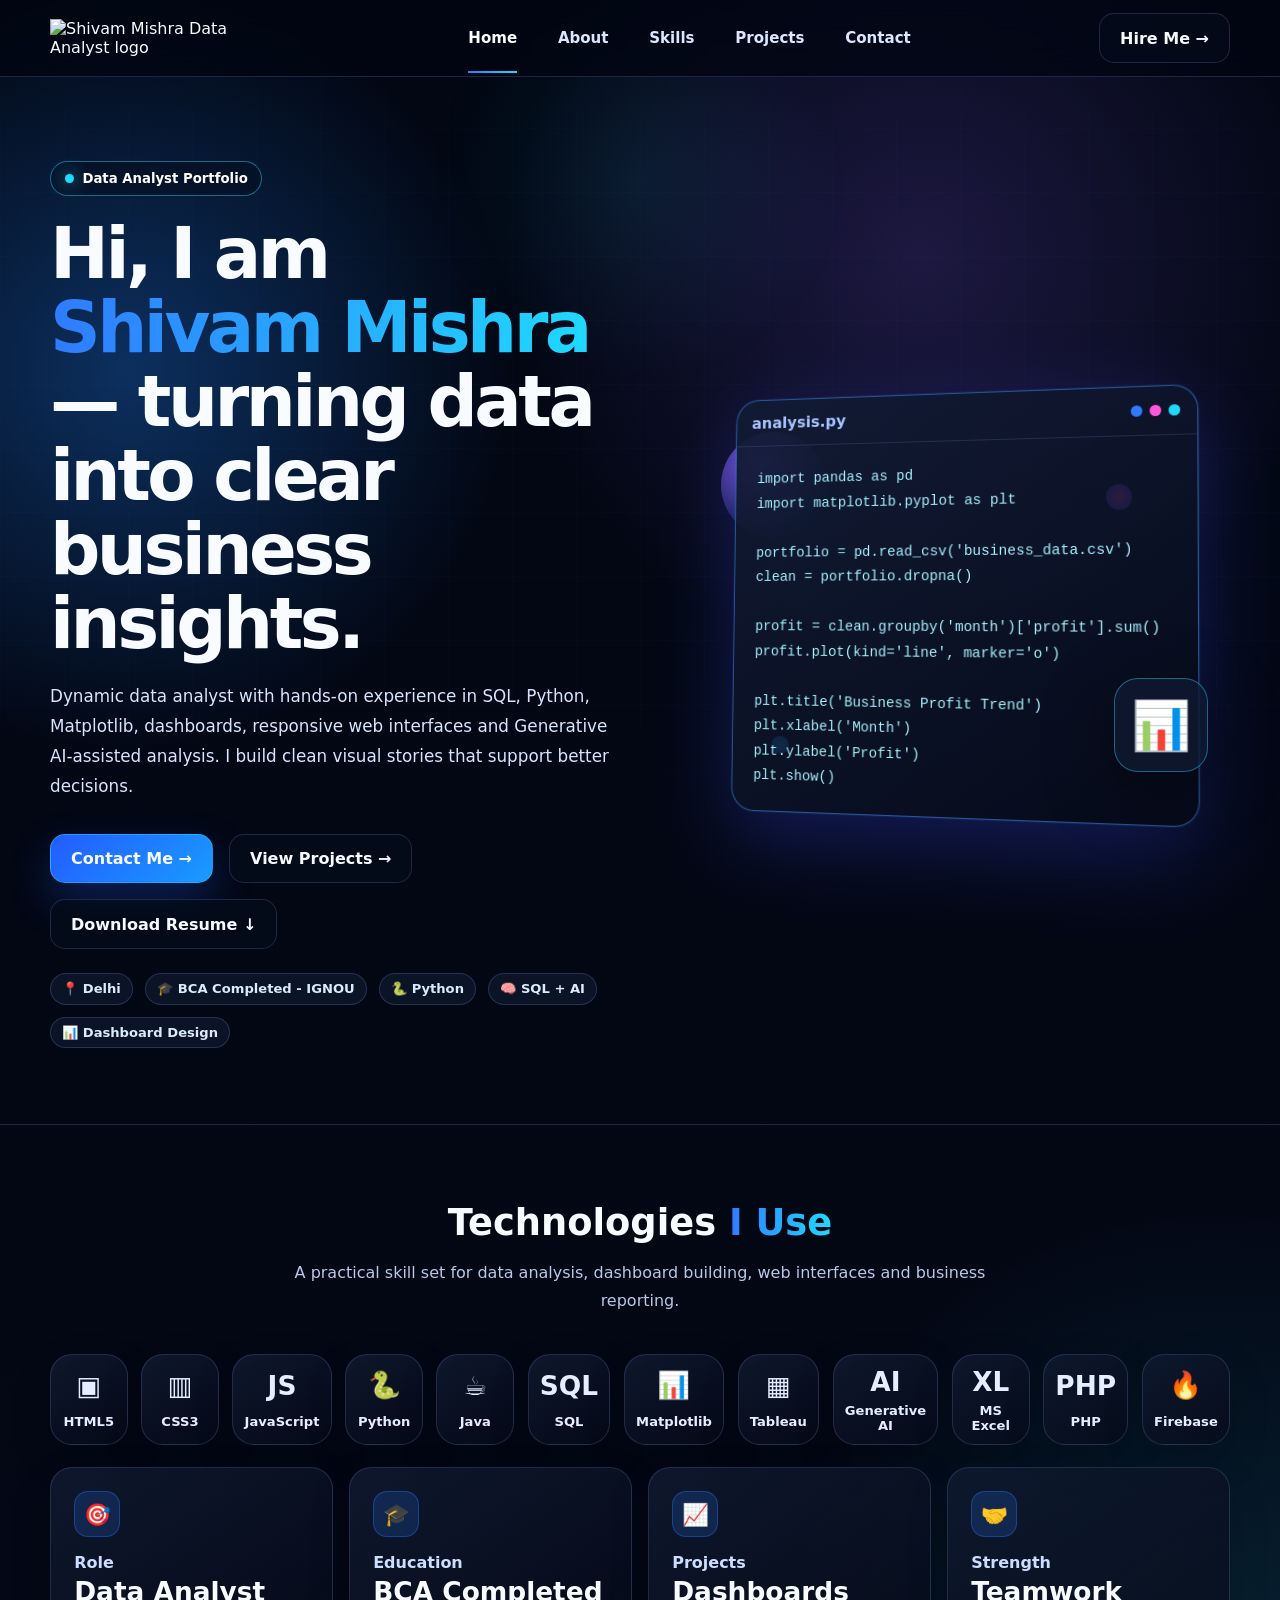
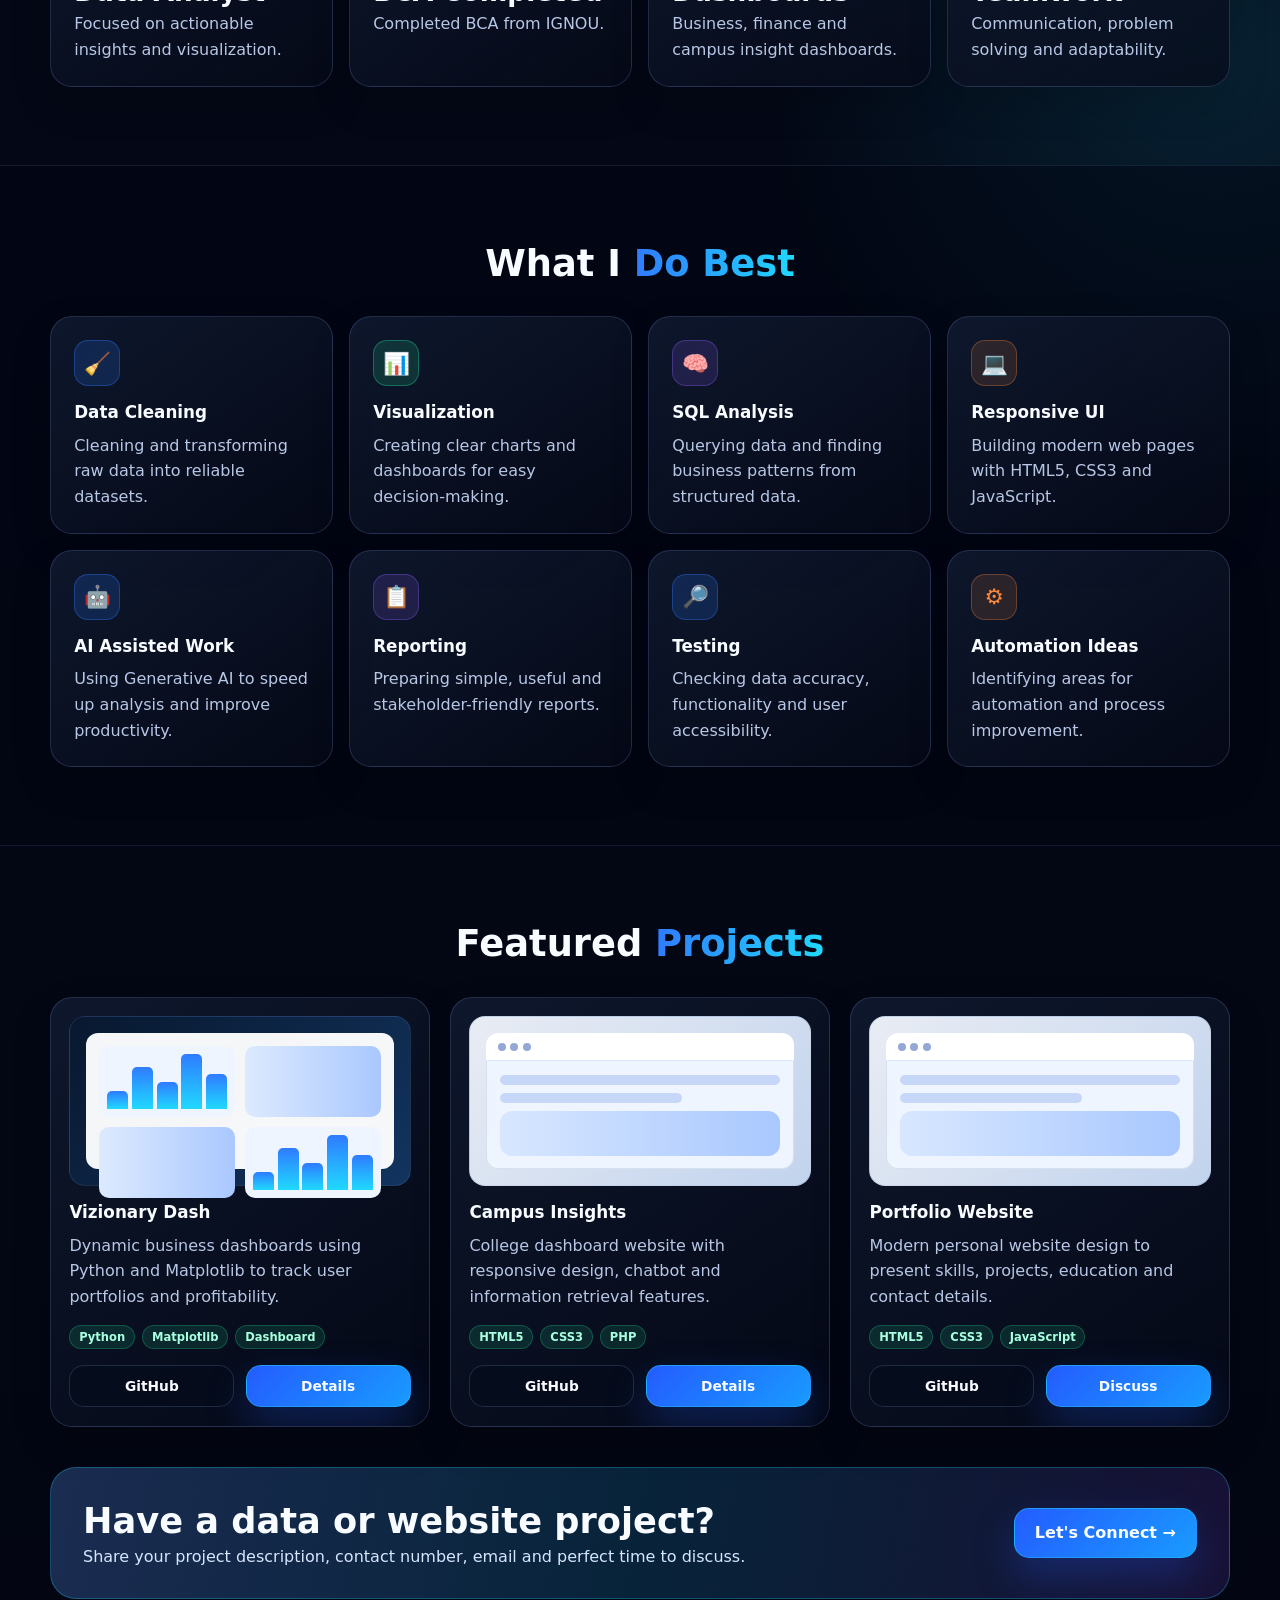
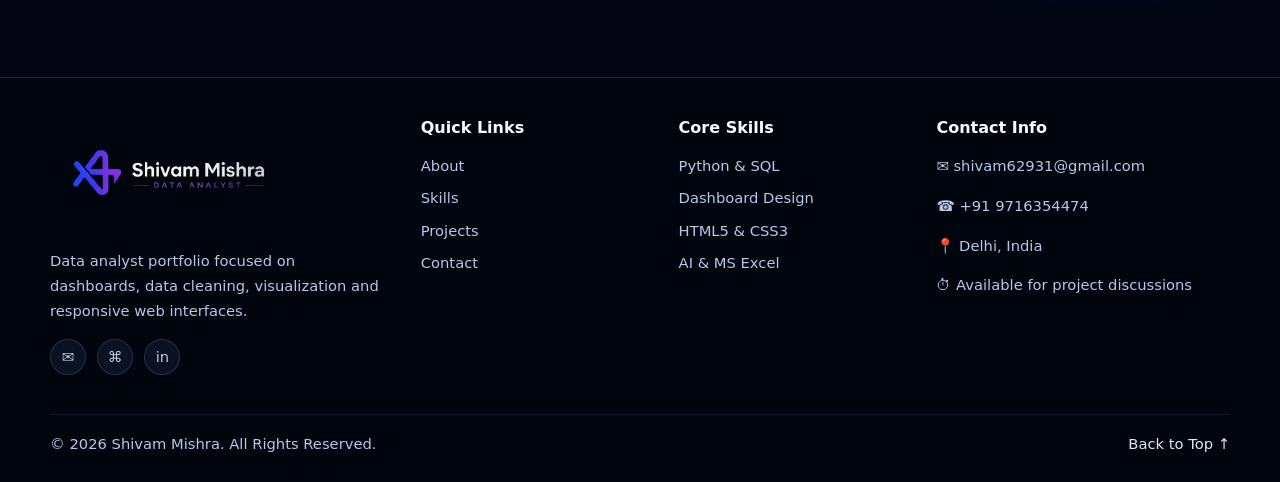
==== commit 534d1a63: "Update index.html" ====
--- a/index.html
+++ b/index.html
@@ -10,7 +10,7 @@
 <body>
   <header class="site-header">
     <div class="container navbar">
-      <a class="brand" href="index.html" aria-label="Shivam Mishra Home"><img src="assets/image.jpeg" alt="Shivam Mishra Data Analyst logo"></a>
+      <a class="brand" href="index.html" aria-label="Shivam Mishra Home"><img src="image.jpeg" alt="Shivam Mishra Data Analyst logo"></a>
       <nav class="nav-links" data-nav-links>
         <a class="nav-link active" href="index.html">Home</a>
         <a class="nav-link " href="about.html">About</a>
@@ -194,4 +194,4 @@
   </footer>
   <script src="js/main.js"></script>
 </body>
-</html>+</html>
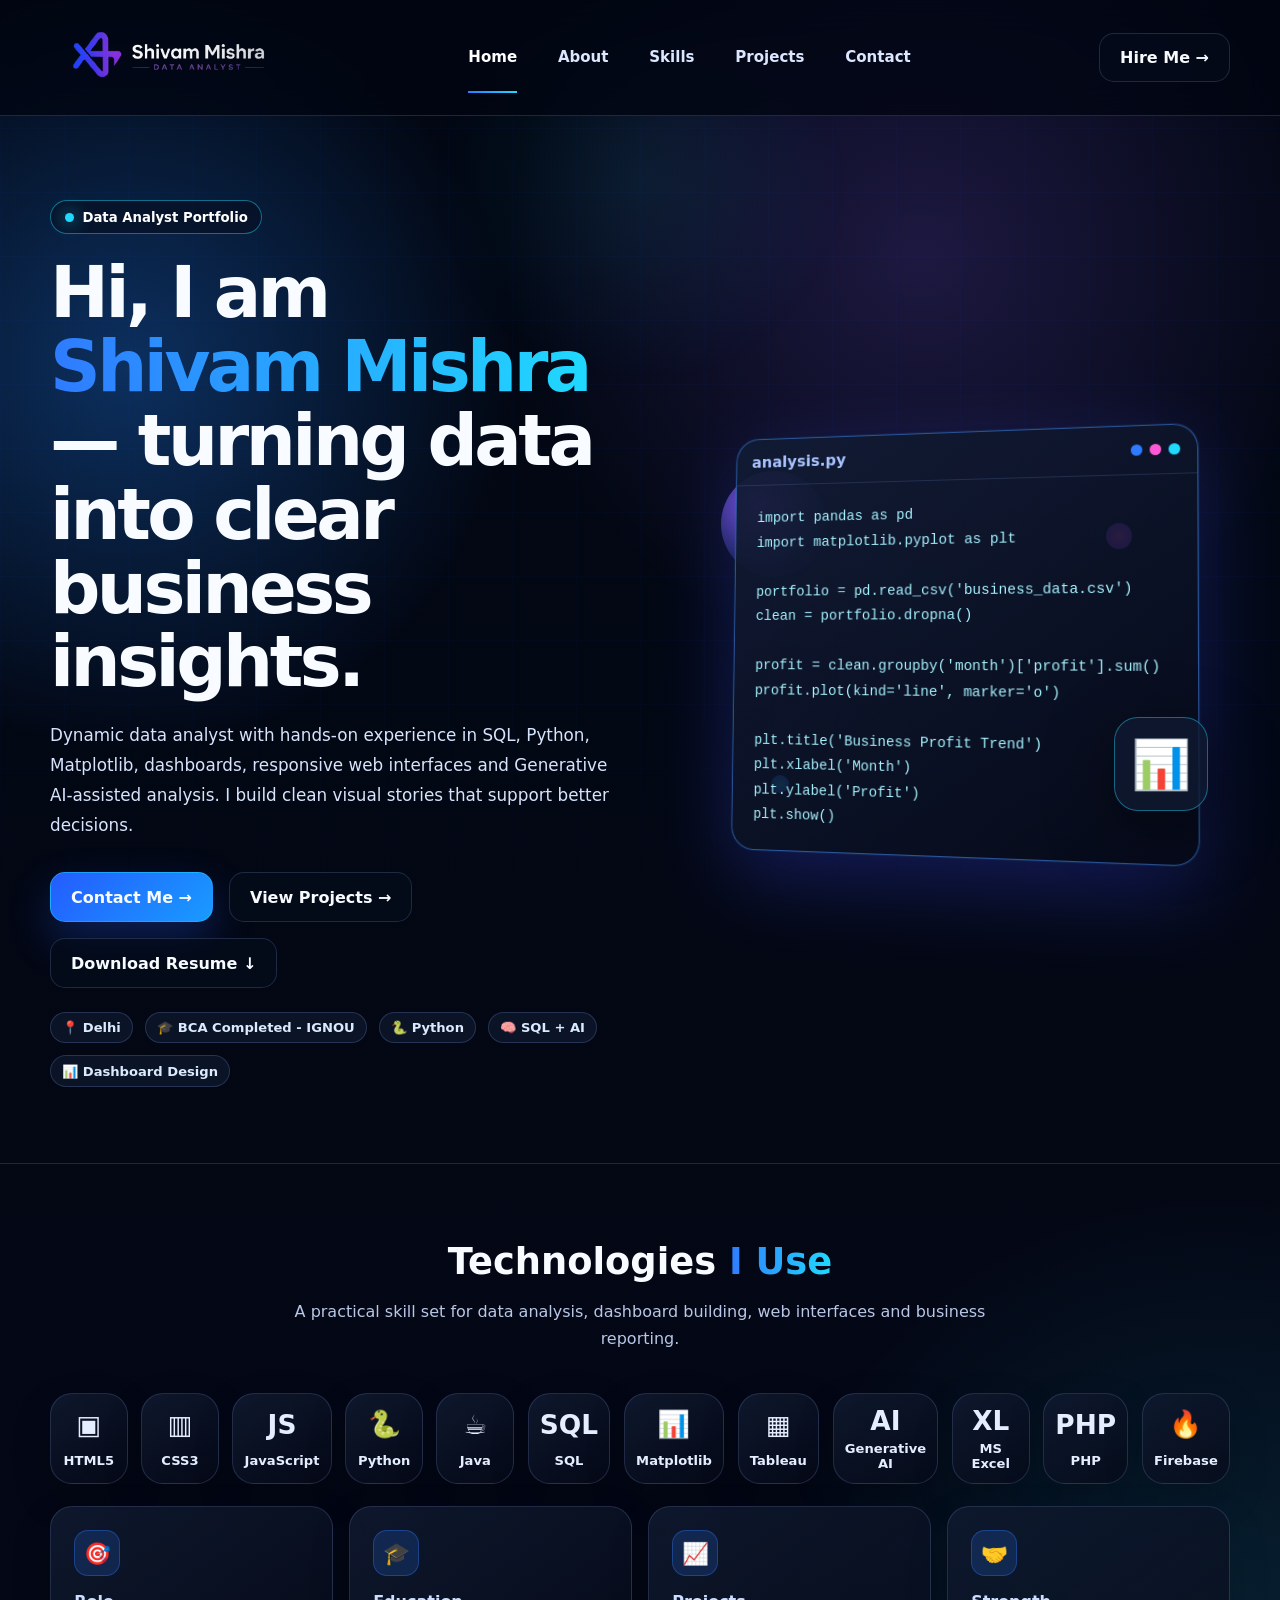
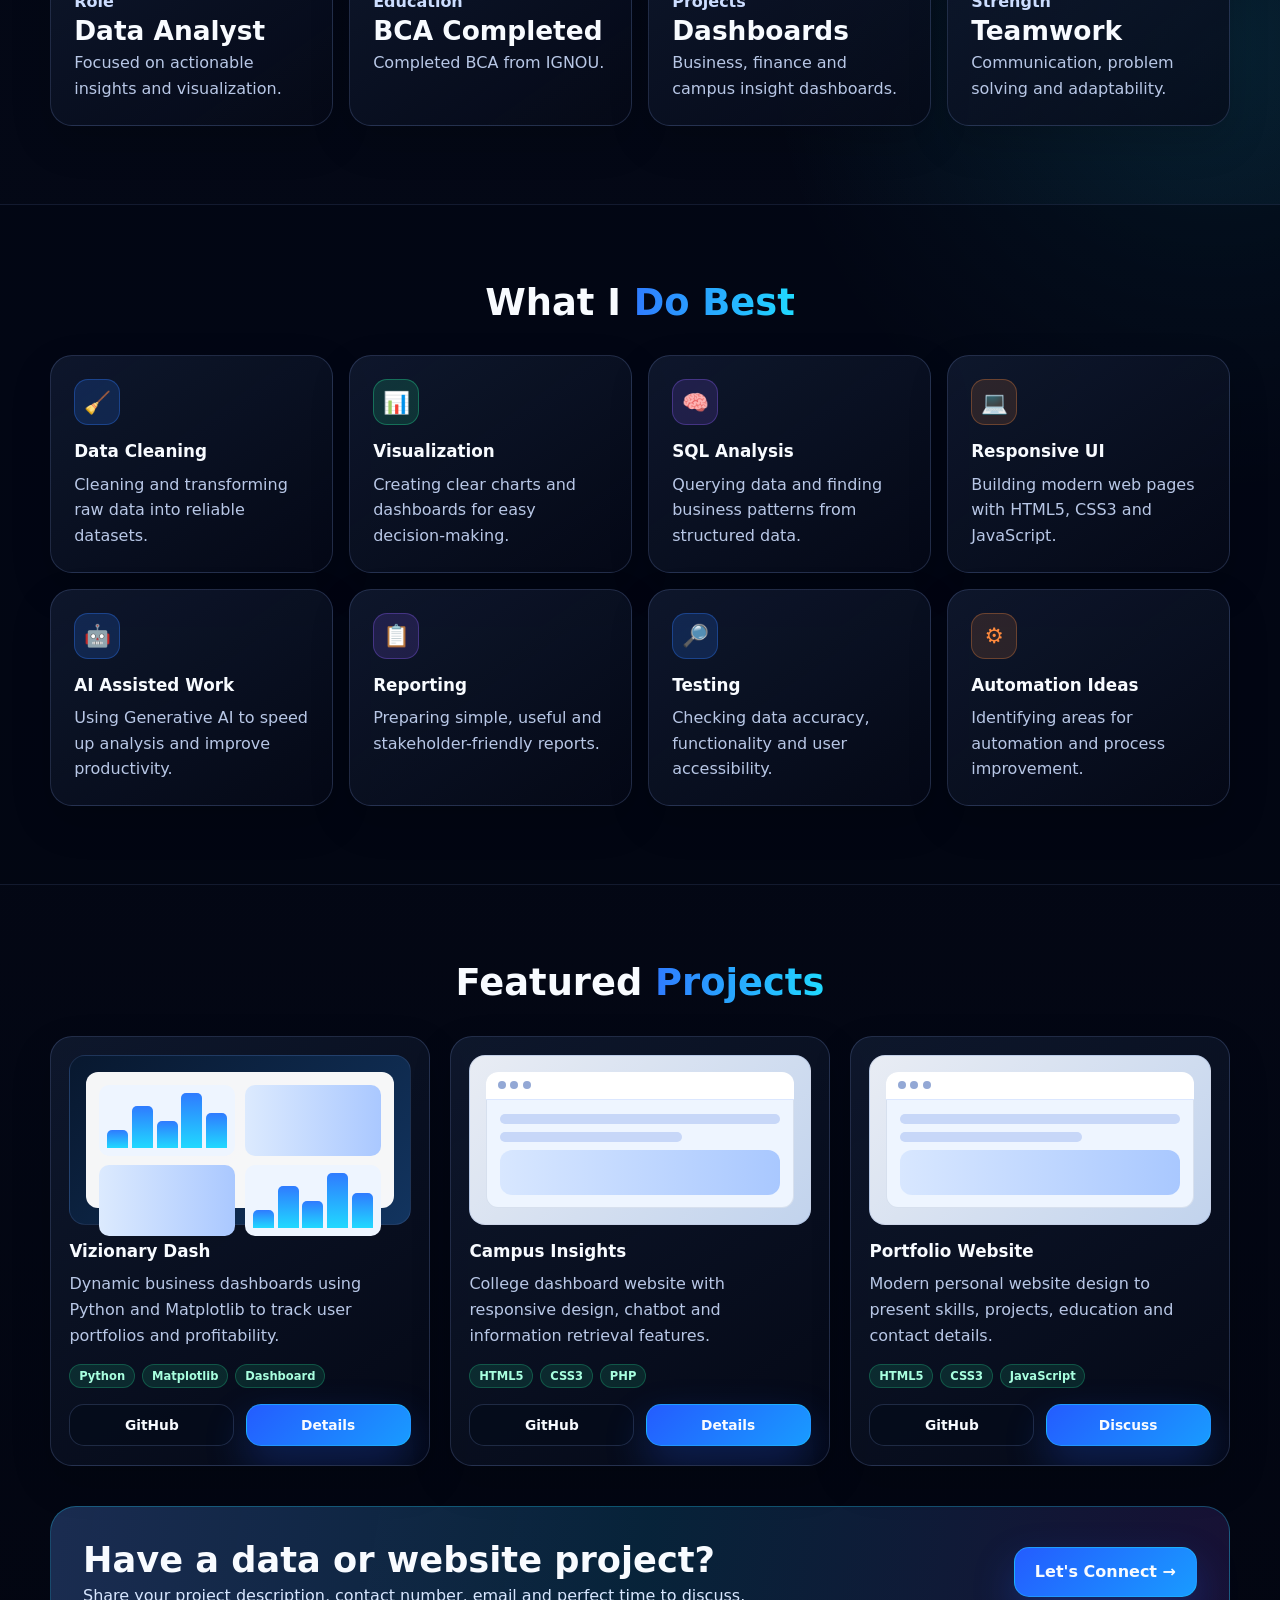
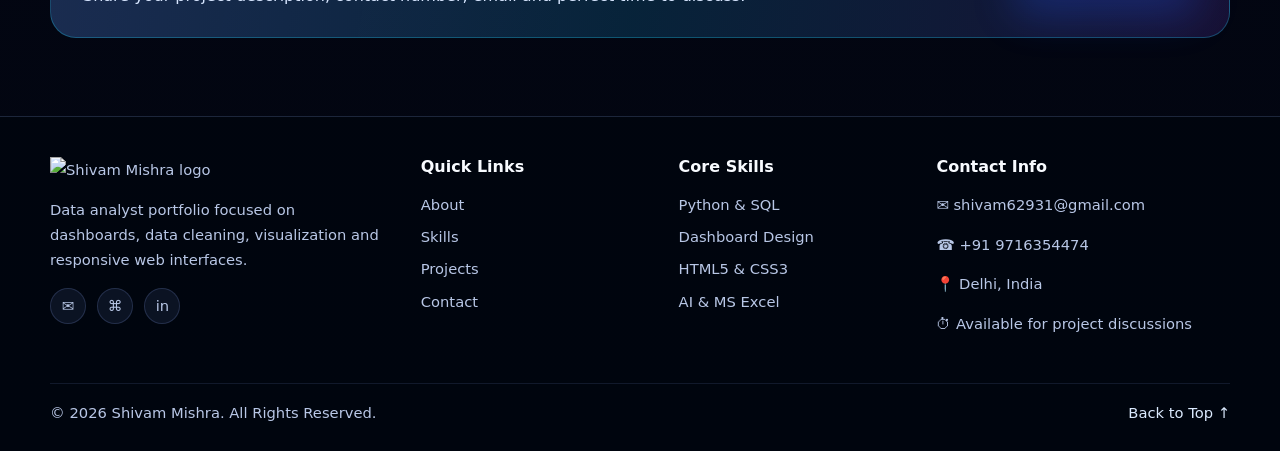
==== commit 14921079: "Update index.html" ====
--- a/index.html
+++ b/index.html
@@ -123,7 +123,7 @@
             <h3>Vizionary Dash</h3>
             <p>Dynamic business dashboards using Python and Matplotlib to track user portfolios and profitability.</p>
             <div class="tags"><span class="tag">Python</span><span class="tag">Matplotlib</span><span class="tag">Dashboard</span></div>
-            <div class="project-actions"><a class="btn btn-ghost" href="https://github.com/ShivamMishra9" target="_blank" rel="noopener">GitHub</a><a class="btn btn-primary" href="projects.html">Details</a></div>
+            <div class="project-actions"><a class="btn btn-ghost" href="https://github.com/shivammishra62931" target="_blank" rel="noopener">GitHub</a><a class="btn btn-primary" href="projects.html">Details</a></div>
           </article>
           <article class="project-card">
             <div class="project-shot"><div class="mock-browser"><div class="mock-bar"><span></span><span></span><span></span></div><div class="mock-body"><div class="mock-line"></div><div class="mock-line"></div><div class="mock-panel"></div></div></div></div>
